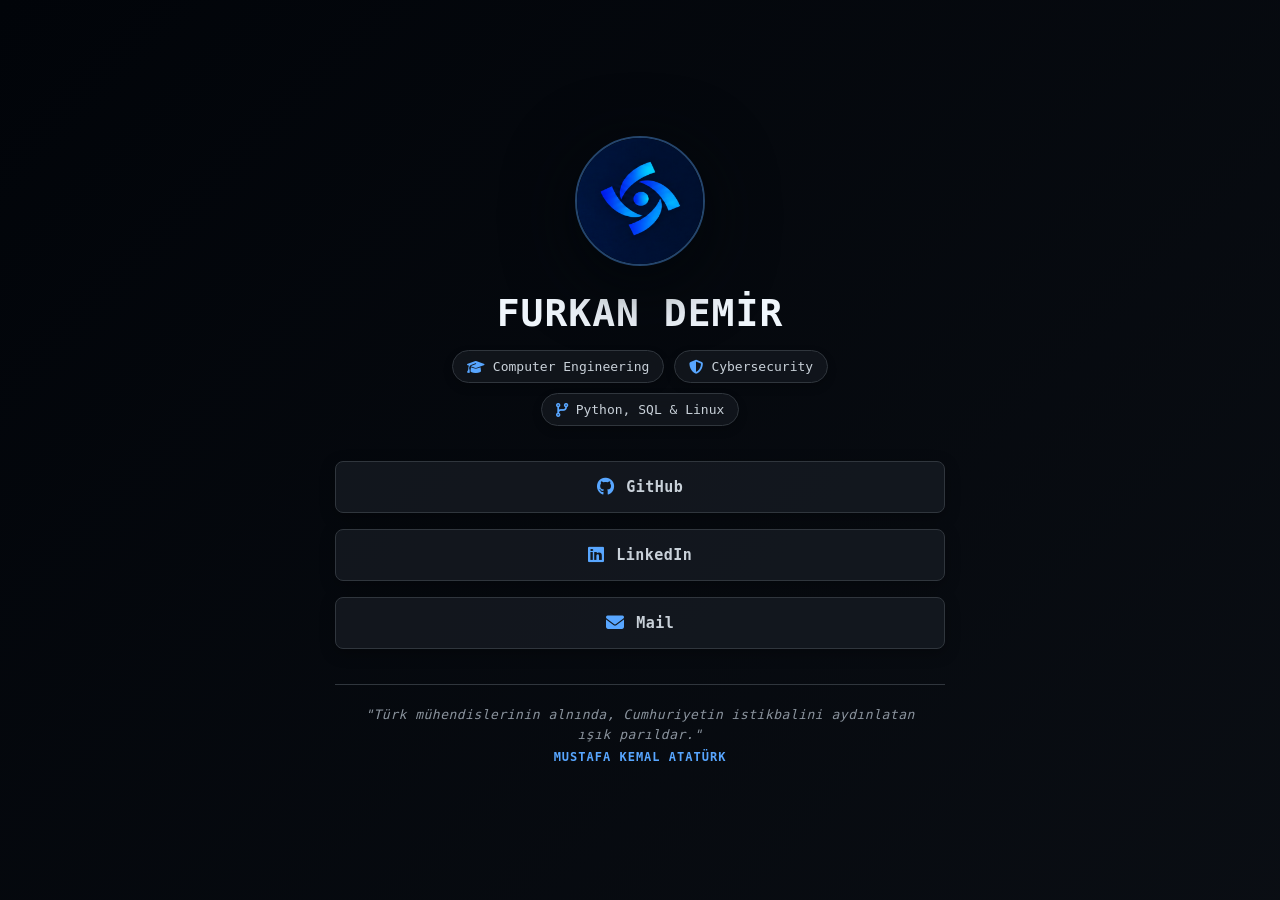
==== index.html @ d75f16ad "Add files via upload" ====
<!DOCTYPE html>
<html lang="tr">
<head>
    <meta charset="UTF-8">
    <meta name="viewport" content="width=device-width, initial-scale=1.0">
    <title>Furkan Demir | Tech Portfolio</title>
    <!-- Tarayıcı Sekmesi İçin Kendi Logon -->
    <link rel="icon" type="image/png" href="logo.png">
    <link rel="stylesheet" href="style.css">
    <!-- FontAwesome İkonları -->
    <link rel="stylesheet" href="https://cdnjs.cloudflare.com/ajax/libs/font-awesome/6.4.0/css/all.min.css">
</head>
<body>

    <!-- Arka Planda Kod Tanecikleri Animasyonu -->
    <div class="particles">
        <span></span><span></span><span></span><span></span><span></span><span></span>
    </div>

    <div class="container">
        <!-- LOGO ALANI -->
        <div class="logo-container">
            <img src="logo.png" alt="Furkan Demir Logo" class="site-logo">
        </div>
        
        <h1 class="name">Furkan Demir</h1>

        <!-- UNVANLAR / ROZETLER -->
        <div class="tags">
            <span class="tag"><i class="fa-solid fa-graduation-cap"></i> Computer Engineering</span>
            <span class="tag"><i class="fa-solid fa-shield-halved"></i> Cybersecurity</span>
            <span class="tag"><i class="fa-solid fa-code-branch"></i> Python, SQL & Linux</span>
        </div>

        <!-- SOSYAL MEDYA / BAĞLANTI BUTONLARI -->
        <div class="links-container">
            <a href="https://github.com/furkndmr" target="_blank" class="link-button">
                <i class="fa-brands fa-github"></i> GitHub
            </a>
            <a href="https://www.linkedin.com/in/frkndmrengineer/" target="_blank" class="link-button">
                <i class="fa-brands fa-linkedin"></i> LinkedIn
            </a>
            <a href="mailto:furkandmr.engineer@gmail.com" class="link-button">
                <i class="fa-solid fa-envelope"></i> Mail
            </a>
        </div>

        <!-- ATATÜRK SÖZÜ VE İMZA -->
        <footer class="quote-footer">
            <p>"Türk mühendislerinin alnında, Cumhuriyetin istikbalini aydınlatan ışık parıldar."</p>
            <span class="quote-author">Mustafa Kemal Atatürk</span>
        </footer>
    </div>

</body>
</html>
---- style.css ----
* {
    margin: 0;
    padding: 0;
    box-sizing: border-box;
    font-family: 'Fira Code', 'JetBrains Mono', 'Source Code Pro', Consolas, monospace;
}

body {
    background: linear-gradient(135deg, #010409, #0d1117, #161b22, #010409);
    background-size: 400% 400%;
    animation: gradientAnimation 16s ease infinite;
    color: #c9d1d9;
    min-height: 100vh;
    display: flex;
    justify-content: center;
    align-items: center;
    overflow-x: hidden;
    position: relative;
    -webkit-font-smoothing: antialiased;
    padding: 20px 0;
}

@keyframes gradientAnimation {
    0% { background-position: 0% 50%; }
    50% { background-position: 100% 50%; }
    100% { background-position: 0% 50%; }
}

/* --- ARKA PLAN TANECİKLERİ --- */
.particles {
    position: absolute;
    top: 0;
    left: 0;
    width: 100%;
    height: 100%;
    overflow: hidden;
    z-index: 1;
    pointer-events: none;
}

.particles span {
    position: absolute;
    display: block;
    width: 12px;
    height: 12px;
    background: rgba(88, 166, 255, 0.1);
    border-radius: 2px;
    animation: moveParticles 15s linear infinite;
    bottom: -100px;
}

.particles span:nth-child(1) { left: 10%; width: 20px; height: 20px; animation-duration: 12s; }
.particles span:nth-child(2) { left: 25%; width: 10px; height: 10px; animation-duration: 8s; animation-delay: 2s; }
.particles span:nth-child(3) { left: 45%; width: 25px; height: 25px; animation-duration: 18s; animation-delay: 4s; }
.particles span:nth-child(4) { left: 65%; width: 15px; height: 15px; animation-duration: 10s; animation-delay: 1s; }
.particles span:nth-child(5) { left: 80%; width: 18px; height: 18px; animation-duration: 14s; animation-delay: 3s; }
.particles span:nth-child(6) { left: 95%; width: 22px; height: 22px; animation-duration: 11s; animation-delay: 5s; }

@keyframes moveParticles {
    0% { transform: translateY(0) rotate(0deg); opacity: 0; }
    20% { opacity: 0.5; }
    80% { opacity: 0.5; }
    100% { transform: translateY(-110vh) rotate(360deg); opacity: 0; }
}

.container {
    text-align: center;
    padding: 20px;
    max-width: 650px;
    width: 100%;
    z-index: 2;
    animation: fadeIn 1.2s cubic-bezier(0.16, 1, 0.3, 1);
}

@keyframes fadeIn {
    from { opacity: 0; transform: translateY(30px) scale(0.96); }
    to { opacity: 1; transform: translateY(0) scale(1); }
}

/* --- LOGO SÜZÜLME VE NABIZ --- */
.logo-container {
    margin-bottom: 25px;
    display: flex;
    justify-content: center;
    align-items: center;
}

.site-logo {
    width: 130px;
    height: 130px;
    object-fit: cover;
    border-radius: 50%;
    border: 2px solid rgba(88, 166, 255, 0.4);
    filter: drop-shadow(0 15px 35px rgba(1, 4, 9, 0.9));
    animation: floating 4s ease-in-out infinite, pulseGlow 3.5s ease-in-out infinite;
    transition: transform 0.5s cubic-bezier(0.175, 0.885, 0.32, 1.275);
}

.site-logo:hover {
    transform: scale(1.12) rotate(6deg);
}

@keyframes floating {
    0% { transform: translateY(0px); }
    50% { transform: translateY(-10px); }
    100% { transform: translateY(0px); }
}

@keyframes pulseGlow {
    0% { box-shadow: 0 0 15px rgba(88, 166, 255, 0.2); }
    50% { box-shadow: 0 0 35px rgba(88, 166, 255, 0.5); }
    100% { box-shadow: 0 0 15px rgba(88, 166, 255, 0.2); }
}

/* --- İSİM --- */
.name {
    font-size: 38px;
    font-weight: 700;
    margin-bottom: 15px;
    letter-spacing: 1px;
    color: #f0f6fc;
    text-transform: uppercase;
}

/* --- ROZET (BADGE) STİLİ --- */
.tags {
    display: flex;
    flex-wrap: wrap;
    justify-content: center;
    gap: 10px;
    margin-bottom: 35px;
    max-width: 550px;
    margin-left: auto;
    margin-right: auto;
}

.tag {
    display: inline-flex;
    align-items: center;
    gap: 8px;
    font-size: 13px;
    color: #c9d1d9;
    background: rgba(22, 27, 34, 0.7);
    border: 1px solid #30363d;
    padding: 8px 14px;
    border-radius: 20px;
    font-weight: 500;
    backdrop-filter: blur(8px);
    box-shadow: 0 4px 10px rgba(0, 0, 0, 0.2);
    transition: all 0.3s ease;
}

.tag:hover {
    border-color: #58a6ff;
    color: #ffffff;
    transform: translateY(-2px);
    box-shadow: 0 6px 15px rgba(88, 166, 255, 0.2);
}

.tag i {
    color: #58a6ff;
    font-size: 14px;
}

/* --- BUTONLAR VE ANİMASYONLARI --- */
.links-container {
    display: flex;
    flex-direction: column;
    gap: 16px;
    margin-bottom: 35px;
}

.link-button {
    display: flex;
    align-items: center;
    justify-content: center;
    gap: 12px;
    background: rgba(22, 27, 34, 0.8);
    border: 1px solid #30363d;
    color: #c9d1d9;
    padding: 16px 28px;
    border-radius: 8px;
    text-decoration: none;
    font-size: 15px;
    font-weight: 600;
    letter-spacing: 0.5px;
    transition: all 0.3s cubic-bezier(0.165, 0.84, 0.44, 1);
    box-shadow: 0 4px 15px rgba(0, 0, 0, 0.3);
    position: relative;
    overflow: hidden;
}

.link-button::after {
    content: '';
    position: absolute;
    top: 0;
    left: -100%;
    width: 100%;
    height: 100%;
    background: linear-gradient(90deg, transparent, rgba(88, 166, 255, 0.15), transparent);
    transition: 0.5s;
}

.link-button:hover::after {
    left: 100%;
}

.link-button:hover {
    background: #1f6feb;
    border-color: #58a6ff;
    color: #ffffff;
    transform: translateY(-3px) scale(1.01);
    box-shadow: 0 8px 25px rgba(31, 111, 235, 0.4);
}

.link-button i {
    font-size: 18px;
    color: #58a6ff;
    transition: transform 0.3s ease, color 0.3s ease;
}

.link-button:hover i {
    transform: scale(1.2);
    color: #ffffff;
}

/* --- ATATÜRK SÖZÜ FOOTER STİLİ --- */
.quote-footer {
    margin-top: 25px;
    padding: 0 15px;
    border-top: 1px solid #30363d;
    padding-top: 20px;
    animation: fadeInQuote 2s ease-in-out;
}

.quote-footer p {
    font-size: 13px;
    font-style: italic;
    color: #8b949e;
    letter-spacing: 0.5px;
    line-height: 1.5;
    margin-bottom: 6px;
}

.quote-author {
    display: block;
    font-size: 12px;
    font-weight: 600;
    letter-spacing: 1px;
    color: #58a6ff;
    text-transform: uppercase;
}

@keyframes fadeInQuote {
    from { opacity: 0; transform: translateY(10px); }
    to { opacity: 1; transform: translateY(0); }
}
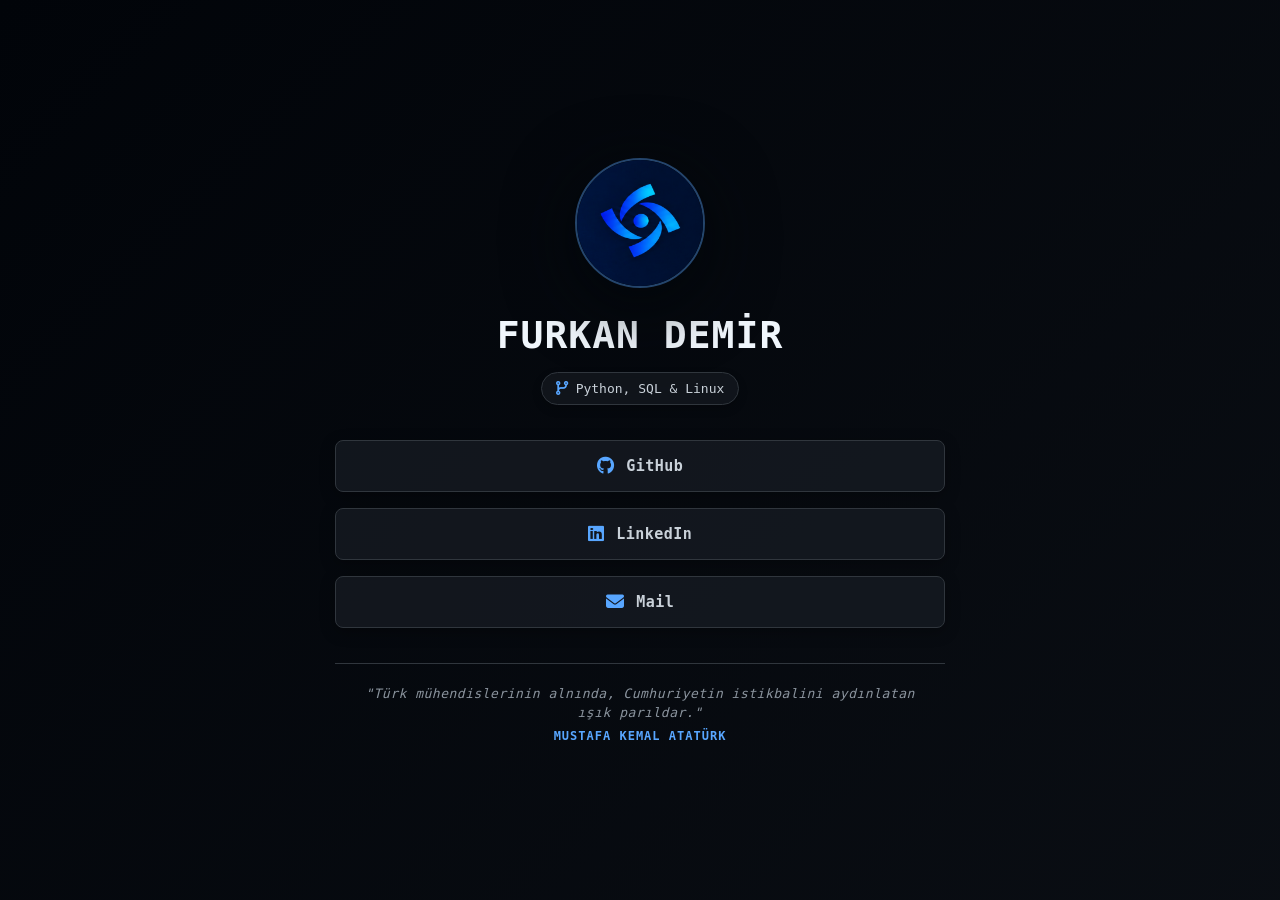
==== commit edc2de37: "Refactor index.html to remove duplicates Removed duplicate tags and cleaned up the structure of the " ====
--- a/index.html
+++ b/index.html
@@ -27,8 +27,6 @@
 
         <!-- UNVANLAR / ROZETLER -->
         <div class="tags">
-            <span class="tag"><i class="fa-solid fa-graduation-cap"></i> Computer Engineering</span>
-            <span class="tag"><i class="fa-solid fa-shield-halved"></i> Cybersecurity</span>
             <span class="tag"><i class="fa-solid fa-code-branch"></i> Python, SQL & Linux</span>
         </div>
 
@@ -53,4 +51,4 @@
     </div>
 
 </body>
-</html>+</html>
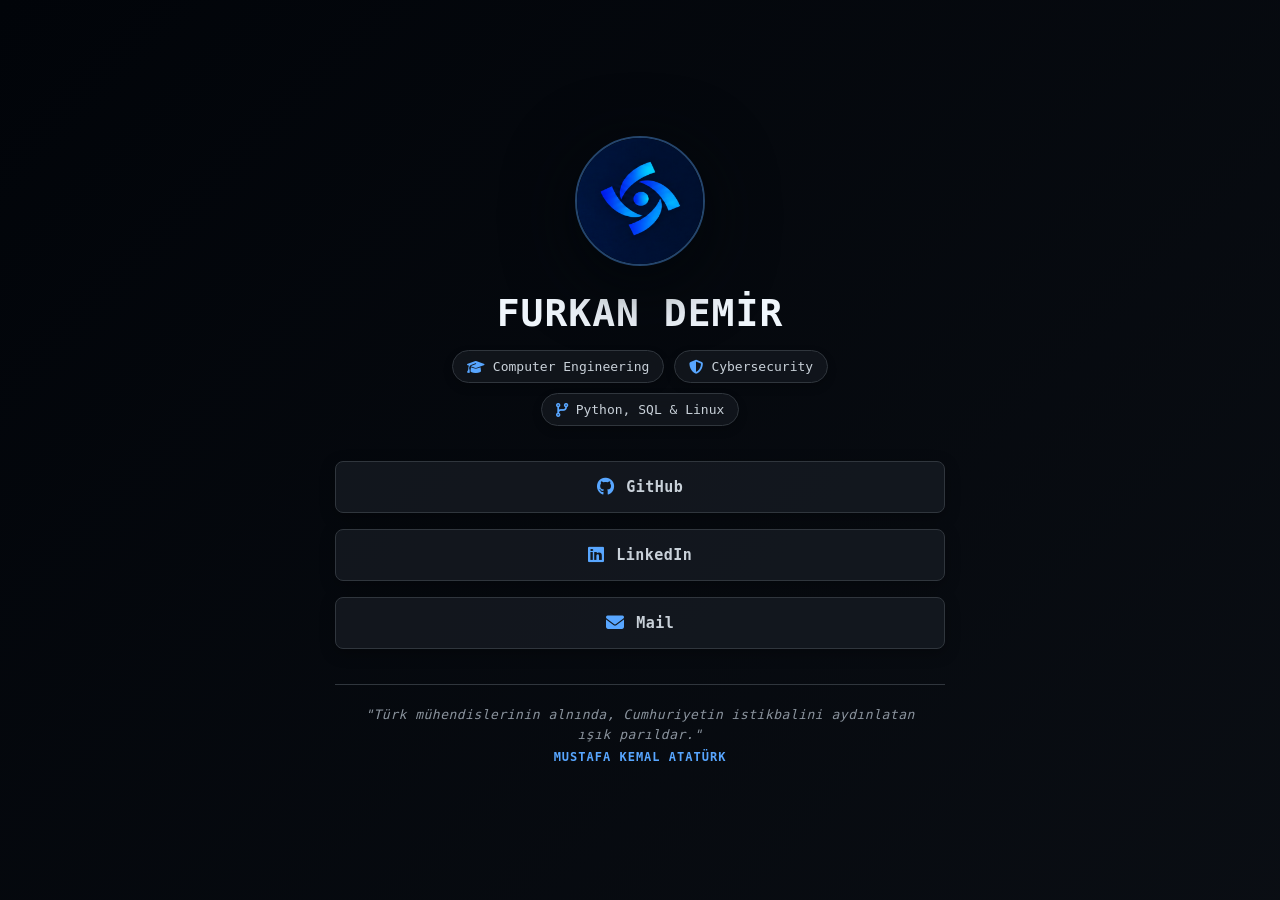
==== commit 0b7fdb5a: "Add files via upload" ====
--- a/index.html
+++ b/index.html
@@ -27,6 +27,8 @@
 
         <!-- UNVANLAR / ROZETLER -->
         <div class="tags">
+            <span class="tag"><i class="fa-solid fa-graduation-cap"></i> Computer Engineering</span>
+            <span class="tag"><i class="fa-solid fa-shield-halved"></i> Cybersecurity</span>
             <span class="tag"><i class="fa-solid fa-code-branch"></i> Python, SQL & Linux</span>
         </div>
 
@@ -51,4 +53,4 @@
     </div>
 
 </body>
-</html>
+</html>
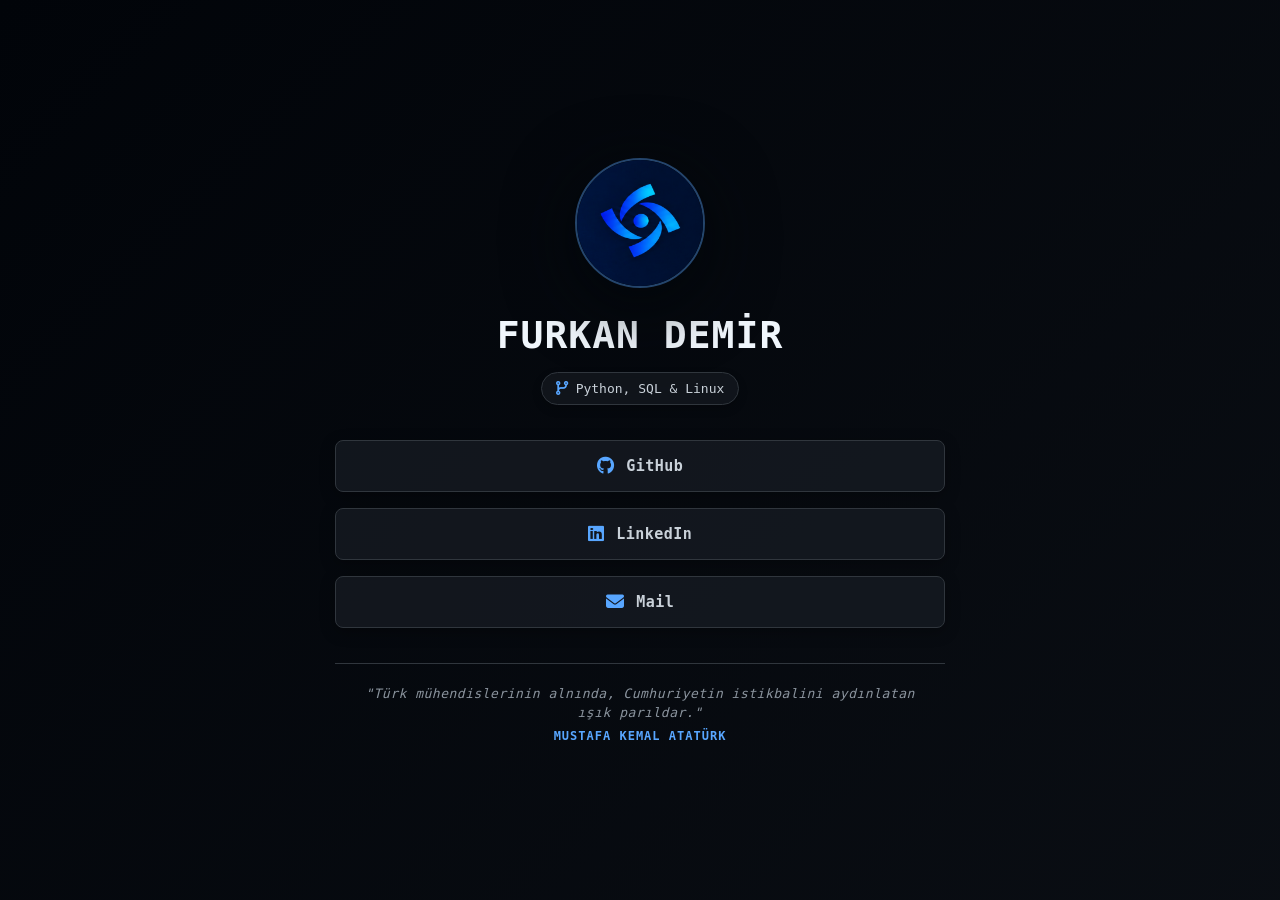
==== commit 15c3ff4d: "Refactor index.html to remove duplicate content Removed duplicate tags and adjusted content in the t" ====
--- a/index.html
+++ b/index.html
@@ -27,8 +27,6 @@
 
         <!-- UNVANLAR / ROZETLER -->
         <div class="tags">
-            <span class="tag"><i class="fa-solid fa-graduation-cap"></i> Computer Engineering</span>
-            <span class="tag"><i class="fa-solid fa-shield-halved"></i> Cybersecurity</span>
             <span class="tag"><i class="fa-solid fa-code-branch"></i> Python, SQL & Linux</span>
         </div>
 
@@ -53,4 +51,4 @@
     </div>
 
 </body>
-</html>+</html>
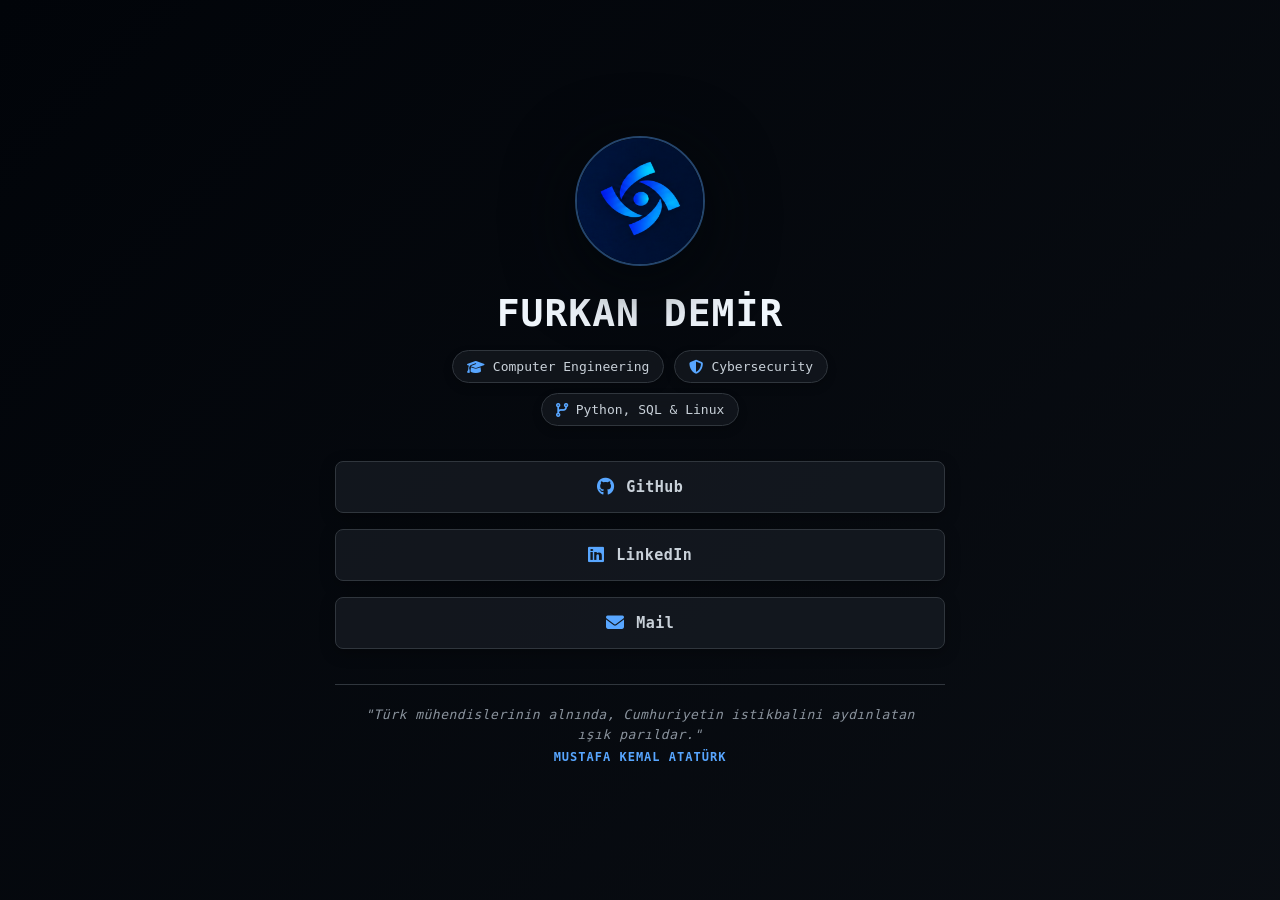
==== commit a88e5d9e: "Add files via upload" ====
--- a/index.html
+++ b/index.html
@@ -27,6 +27,8 @@
 
         <!-- UNVANLAR / ROZETLER -->
         <div class="tags">
+            <span class="tag"><i class="fa-solid fa-graduation-cap"></i> Computer Engineering</span>
+            <span class="tag"><i class="fa-solid fa-shield-halved"></i> Cybersecurity</span>
             <span class="tag"><i class="fa-solid fa-code-branch"></i> Python, SQL & Linux</span>
         </div>
 
@@ -51,4 +53,4 @@
     </div>
 
 </body>
-</html>
+</html>
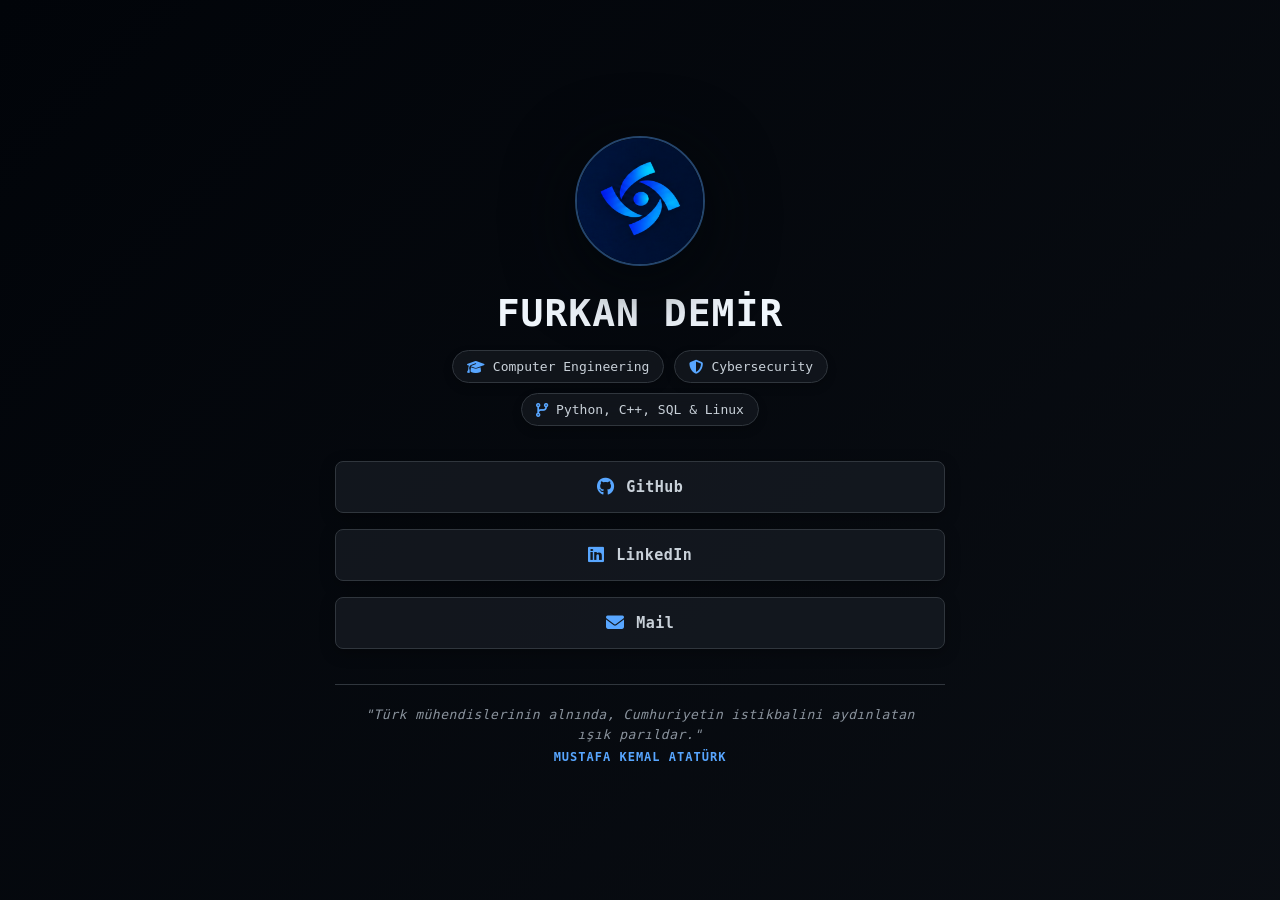
==== commit 17cace98: "Add files via upload" ====
--- a/index.html
+++ b/index.html
@@ -9,6 +9,23 @@
     <link rel="stylesheet" href="style.css">
     <!-- FontAwesome İkonları -->
     <link rel="stylesheet" href="https://cdnjs.cloudflare.com/ajax/libs/font-awesome/6.4.0/css/all.min.css">
+
+    <!-- Google Analytics Takip Kodu -->
+    <script async src="https://www.googletagmanager.com/gtag/js?id=G-9662RC671B"></script>
+    <script>
+      window.dataLayer = window.dataLayer || [];
+      function gtag(){dataLayer.push(arguments);}
+      gtag('js', new Date());
+
+      gtag('config', 'G-9662RC671B');
+
+      // Buton Tıklama Takip Fonksiyonu
+      function trackClick(buttonName) {
+        gtag('event', 'button_click', {
+          'button_name': buttonName
+        });
+      }
+    </script>
 </head>
 <body>
 
@@ -29,18 +46,18 @@
         <div class="tags">
             <span class="tag"><i class="fa-solid fa-graduation-cap"></i> Computer Engineering</span>
             <span class="tag"><i class="fa-solid fa-shield-halved"></i> Cybersecurity</span>
-            <span class="tag"><i class="fa-solid fa-code-branch"></i> Python, SQL & Linux</span>
+            <span class="tag"><i class="fa-solid fa-code-branch"></i> Python, C++, SQL & Linux</span>
         </div>
 
         <!-- SOSYAL MEDYA / BAĞLANTI BUTONLARI -->
         <div class="links-container">
-            <a href="https://github.com/furkndmr" target="_blank" class="link-button">
+            <a href="https://github.com/furkndmr" target="_blank" class="link-button" onclick="trackClick('GitHub')">
                 <i class="fa-brands fa-github"></i> GitHub
             </a>
-            <a href="https://www.linkedin.com/in/frkndmrengineer/" target="_blank" class="link-button">
+            <a href="https://www.linkedin.com/in/frkndmrengineer/" target="_blank" class="link-button" onclick="trackClick('LinkedIn')">
                 <i class="fa-brands fa-linkedin"></i> LinkedIn
             </a>
-            <a href="mailto:furkandmr.engineer@gmail.com" class="link-button">
+            <a href="mailto:furkndmr.engineer@gmail.com" class="link-button" onclick="trackClick('Mail')">
                 <i class="fa-solid fa-envelope"></i> Mail
             </a>
         </div>
